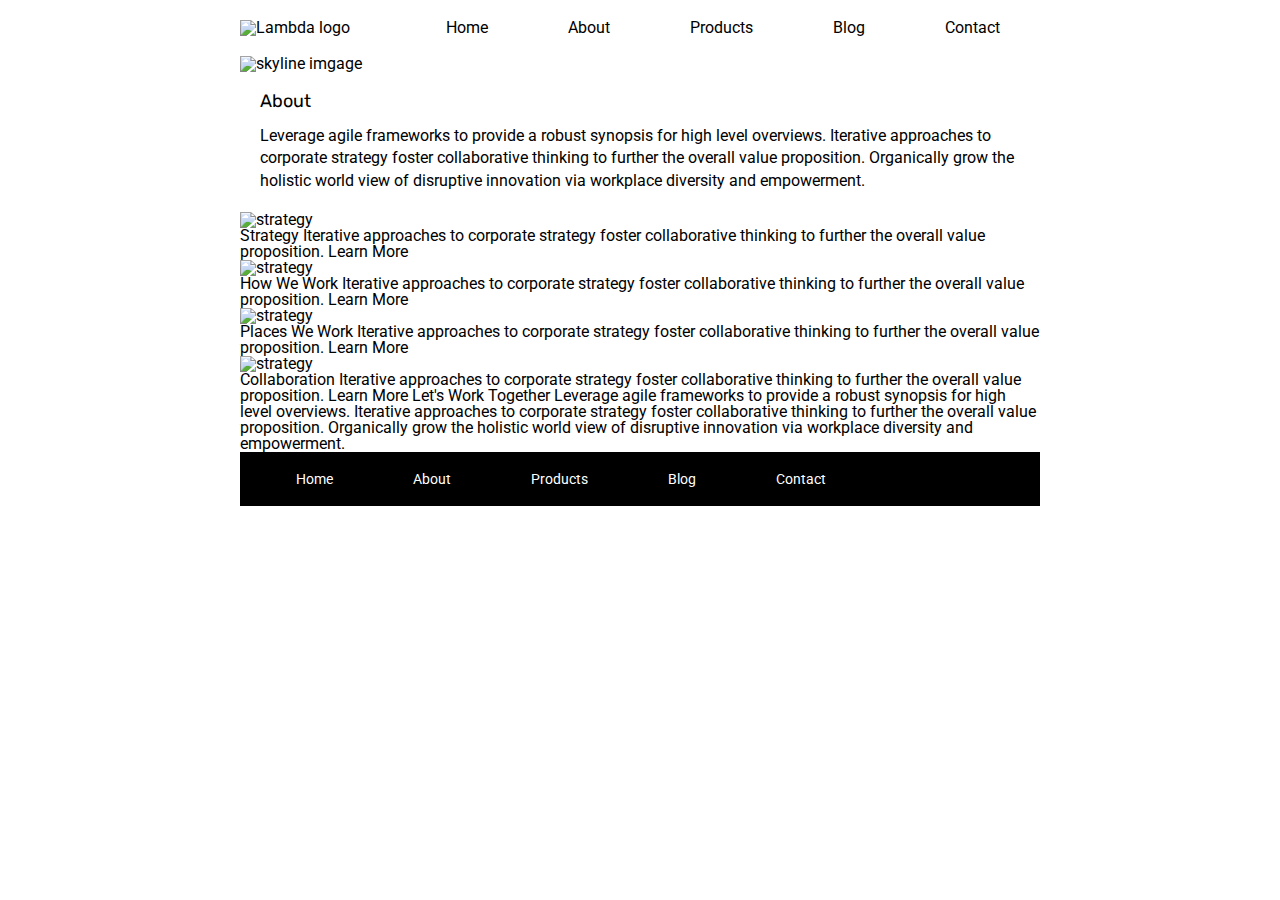
==== about.html @ e31d1db3 "fix img issue in index page" ====
<!doctype html>

<html lang="en">

<head>
  <meta charset="utf-8">

  <title>Sprint Challenge - About</title>

  <link href="https://fonts.googleapis.com/css?family=Roboto|Rubik" rel="stylesheet">
  <link rel="stylesheet" href="css/index.css">

</head>

<body>
  <div class="container-about-page">
    <header class="header1">
      <img class="img1" src="img\lambda-black.png" alt="Lambda logo">
      <nav class="nav1">
        <a href="index.html">Home</a>
        <a href="about.html">About</a>
        <a href="">Products</a>
        <a href="">Blog</a>
        <a href="">Contact</a>
      </nav>
    </header>
    <img class="img2" src="img\jumbo-about.png" alt="skyline imgage">

    <section class="section2">
      <div class="text-container">
        <h2>About</h2>
        <p>Leverage agile frameworks to provide a robust synopsis for high level overviews. Iterative approaches to
          corporate strategy foster collaborative thinking to further the overall value proposition. Organically grow
          the holistic world view of disruptive innovation via workplace diversity and empowerment.</p>
      </div>
    </section>

    <img src="img/about-plan.png" alt="strategy">

    Strategy

    Iterative approaches to corporate strategy foster collaborative thinking to further the overall value proposition.

    Learn More



    <img src="img/about-working.png" alt="strategy">

    How We Work

    Iterative approaches to corporate strategy foster collaborative thinking to further the overall value proposition.

    Learn More



    <img src="img/about-office.png" alt="strategy">

    Places We Work

    Iterative approaches to corporate strategy foster collaborative thinking to further the overall value proposition.

    Learn More

    <img src="img/about-meeting.png" alt="strategy">

    Collaboration

    Iterative approaches to corporate strategy foster collaborative thinking to further the overall value proposition.

    Learn More

    Let's Work Together

    Leverage agile frameworks to provide a robust synopsis for high level overviews. Iterative approaches to corporate
    strategy foster collaborative thinking to further the overall value proposition. Organically grow the holistic world
    view of disruptive innovation via workplace diversity and empowerment.

    <footer>
      <nav>
        <a href="index.html">Home</a>
        <a href="#">About</a>
        <a href="#">Products</a>
        <a href="#">Blog</a>
        <a href="#">Contact</a>
      </nav>
    </footer>
  </div><!-- container -->
</body>

</html>
---- css/index.css ----
/* http://meyerweb.com/eric/tools/css/reset/ 
   v2.0 | 20110126
   License: none (public domain)
*/

html, body, div, span, applet, object, iframe,
h1, h2, h3, h4, h5, h6, p, blockquote, pre,
a, abbr, acronym, address, big, cite, code,
del, dfn, em, img, ins, kbd, q, s, samp,
small, strike, strong, sub, sup, tt, var,
b, u, i, center,
dl, dt, dd, ol, ul, li,
fieldset, form, label, legend,
table, caption, tbody, tfoot, thead, tr, th, td,
article, aside, canvas, details, embed, 
figure, figcaption, footer, header, hgroup, 
menu, nav, output, ruby, section, summary,
time, mark, audio, video {
	margin: 0;
	padding: 0;
	border: 0;
	font-size: 100%;
	font: inherit;
	vertical-align: baseline;
}
/* HTML5 display-role reset for older browsers */
article, aside, details, figcaption, figure, 
footer, header, hgroup, menu, nav, section {
	display: block;
}
body {
	line-height: 1;
}
ol, ul {
	list-style: none;
}
blockquote, q {
	quotes: none;
}
blockquote:before, blockquote:after,
q:before, q:after {
	content: '';
	content: none;
}
table {
	border-collapse: collapse;
	border-spacing: 0;
}

* {
    box-sizing: border-box;
}

html, body {
    height: 100%;
    font-family: 'Roboto', sans-serif;
}

h1, h2, h3, h4, h5 {
    font-size: 18px;
    margin-bottom: 15px;
    font-family: 'Rubik', sans-serif;
}

p {
    line-height: 1.4;
}

.container {
    width: 800px;
    margin: 0 auto;
}

.top-content {
    display: flex;
    flex-wrap: wrap;
    justify-content: space-evenly;
    margin-bottom: 20px;
    border-bottom: 1px dashed black;
}

.top-content .text-container {
    width: 48%;
    padding: 0 1%;
    padding-bottom: 20px;  
}

.middle-content {
    margin-bottom: 20px;
    border-bottom: 1px dashed black;
}

.middle-content h2 {
    padding: 0 2%;
    margin-bottom: 0;
}

.middle-content .boxes {
    display: flex;
    flex-wrap: wrap;
    justify-content: space-evenly;
}

.middle-content .boxes .box {
    width: 12.5%;
    height: 100px;
    background: black;
    margin: 20px 2.5%;
    color: white;
    display: flex;
    align-items: center;
    justify-content: center;
}

.bottom-content {
    display: flex;
    margin: 0 2% 20px;
    justify-content: space-around;
}

.bottom-content .text-container {
    padding-right: 4%;
}

.bottom-content .text-container:last-child {
    padding-right: 0;
}

footer {
    width: 100%;
    background: black;
}

footer nav {
    width: 60%;
    display: flex;
    justify-content: space-between;
    align-items: center;
    padding: 20px 2%;
    font-size: 14px;
}

footer nav a {
    color: white;
    text-decoration: none;
}


.header1{
    display: flex;
    justify-content: space-between;
    padding: 20px 0px;
    align-items: flex-end;
    
}

a{
    text-decoration: none;
    color: black;
    padding: 0 40px;
}

.nav1{
    display: flex;
}


.img2{
    padding-bottom: 20px;
}

#box1{
    background-color:teal;
}
#box2{
    background-color:gold;
}
#box3{
    background-color:cadetblue;
}
#box4{
    background-color:coral;
}
#box5{
    background-color:crimson;
}
#box6{
    background-color:forestgreen;
}
#box7{
    background-color:darkorchid;
}
#box8{
    background-color:hotpink;
}
#box9{
    background-color:indigo;
}
#box10{
    background-color:dodgerblue;
}

.container-about-page{
    width: 800px;
    margin: 0 auto;
    display: flex;
    flex-direction: column;
}

.section2{
    padding: 0px 0px 20px 20px;
}



/*first commit only/*
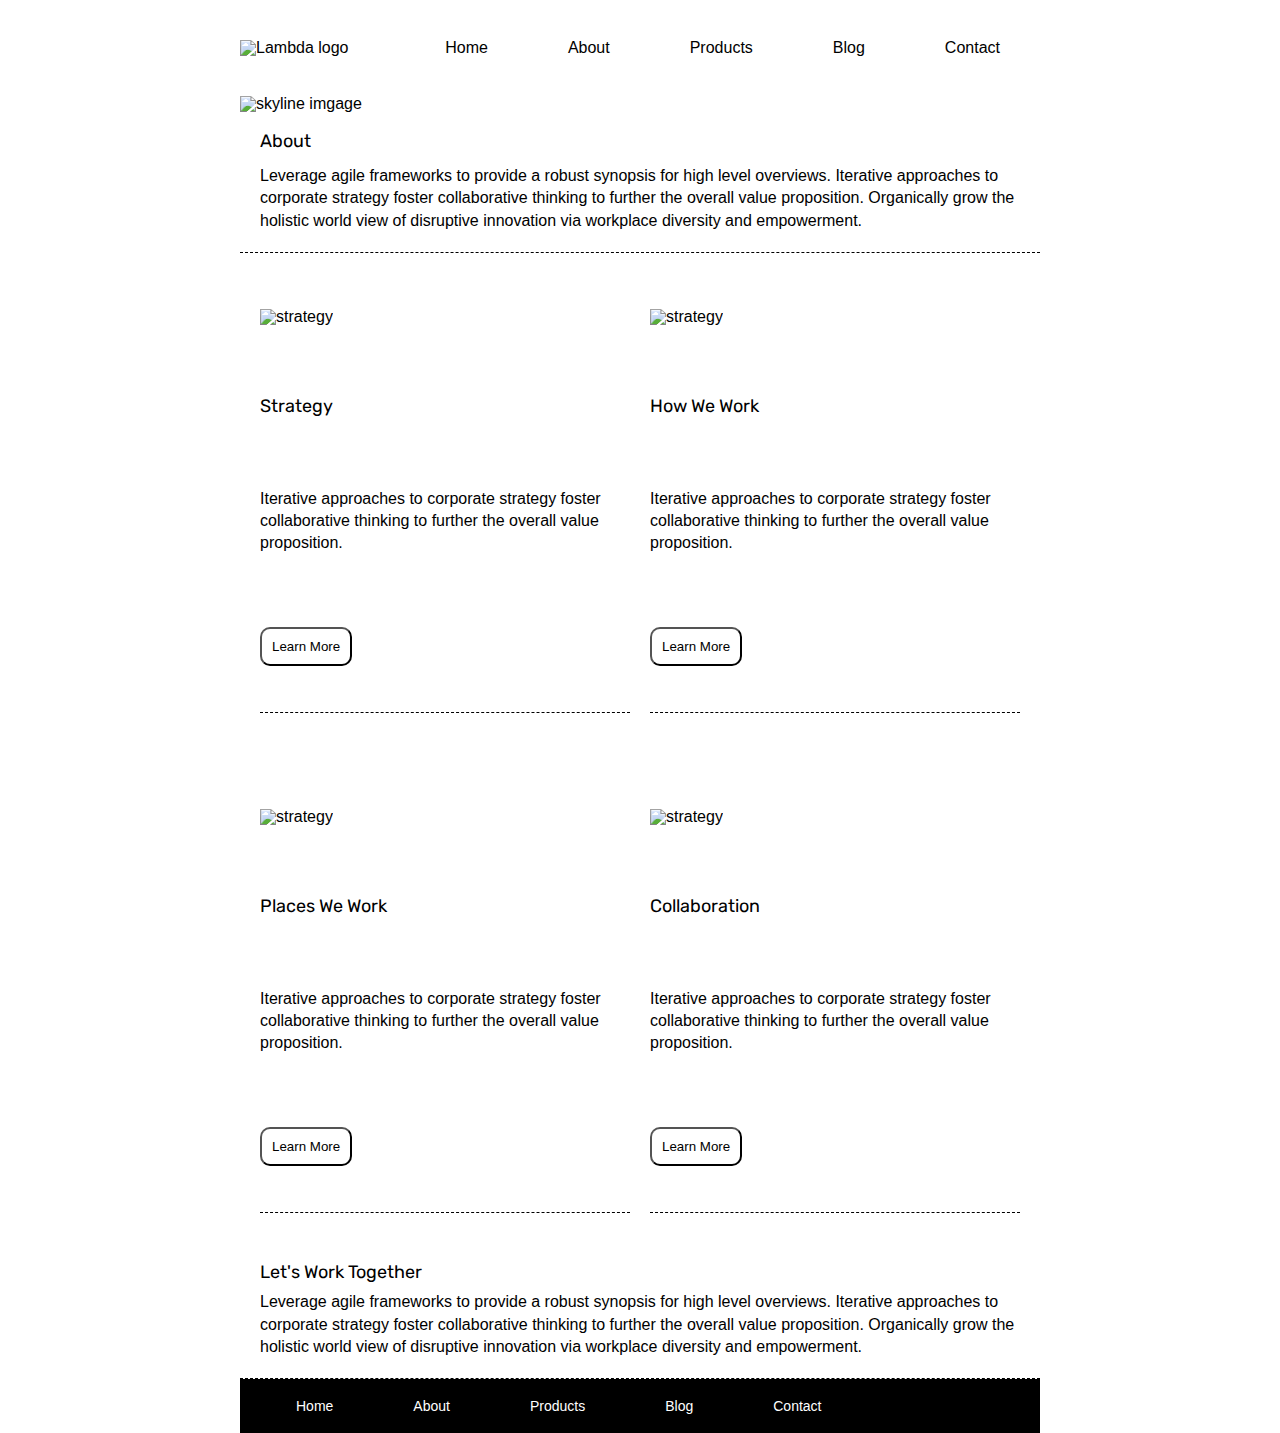
==== commit 36fdb924: "Finish commit" ====
--- a/about.html
+++ b/about.html
@@ -35,48 +35,73 @@
       </div>
     </section>
 
-    <img src="img/about-plan.png" alt="strategy">
 
-    Strategy
+    <section class="section3">
+      <div class="div1">
+        <div class="div2" id="div3">
+          <img src="img/about-plan.png" alt="strategy">
+          <h1 class="h11">Strategy</h1>
+          <p>
+            Iterative approaches to corporate strategy foster collaborative thinking to further the overall value
+            proposition.
+          </p>
+          <button class="button1">
+            Learn More
+          </button>
+        </div>
 
-    Iterative approaches to corporate strategy foster collaborative thinking to further the overall value proposition.
+        <div class="div2">
+          <img src="img/about-working.png" alt="strategy">
 
-    Learn More
+          <h1 class="h11">How We Work</h1>
+          <p>
+            Iterative approaches to corporate strategy foster collaborative thinking to further the overall value
+            proposition.
+          </p>
+          <button class="button1">
+            Learn More
+          </button>
+        </div>
+      </div>
 
+      <div class="div1">
+        <div class="div2" id="div3">
+          <img src="img/about-office.png" alt="strategy">
 
+          <h1 class="h11">Places We Work</h1>
+          <p>
+            Iterative approaches to corporate strategy foster collaborative thinking to further the overall value
+            proposition.
+          </p>
+          <button class="button1">
+            Learn More
+          </button>
+        </div>
+        <div class="div2">
+          <img src="img/about-meeting.png" alt="strategy">
 
-    <img src="img/about-working.png" alt="strategy">
+          <h1 class="h11">Collaboration</h1>
+          <p>
+            Iterative approaches to corporate strategy foster collaborative thinking to further the overall value
+            proposition.
+          </p>
+          <button class="button1">
+            Learn More
+          </button>
 
-    How We Work
-
-    Iterative approaches to corporate strategy foster collaborative thinking to further the overall value proposition.
-
-    Learn More
-
-
-
-    <img src="img/about-office.png" alt="strategy">
-
-    Places We Work
-
-    Iterative approaches to corporate strategy foster collaborative thinking to further the overall value proposition.
-
-    Learn More
-
-    <img src="img/about-meeting.png" alt="strategy">
-
-    Collaboration
-
-    Iterative approaches to corporate strategy foster collaborative thinking to further the overall value proposition.
-
-    Learn More
-
-    Let's Work Together
-
-    Leverage agile frameworks to provide a robust synopsis for high level overviews. Iterative approaches to corporate
-    strategy foster collaborative thinking to further the overall value proposition. Organically grow the holistic world
-    view of disruptive innovation via workplace diversity and empowerment.
-
+        </div>
+      </div>
+    </section>
+    <section class="section2">
+      <h3>Let's Work Together</h3>
+      <p>
+        Leverage agile frameworks to provide a robust synopsis for high level overviews. Iterative approaches to
+        corporate
+        strategy foster collaborative thinking to further the overall value proposition. Organically grow the holistic
+        world
+        view of disruptive innovation via workplace diversity and empowerment.
+      </p>
+    </section>
     <footer>
       <nav>
         <a href="index.html">Home</a>
--- a/css/index.css
+++ b/css/index.css
@@ -53,7 +53,7 @@
 
 html, body {
     height: 100%;
-    font-family: 'Roboto', sans-serif;
+    font-family: sans-serif;
 }
 
 h1, h2, h3, h4, h5 {
@@ -149,7 +149,7 @@
 .header1{
     display: flex;
     justify-content: space-between;
-    padding: 20px 0px;
+    padding: 40px 0px;
     align-items: flex-end;
     
 }
@@ -209,8 +209,55 @@
 
 .section2{
     padding: 0px 0px 20px 20px;
-}
-
+    border-bottom: dashed black thin;
+    
+}
+
+.section3{
+    
+    display:flex;
+    flex-direction: column;
+}
+
+.div1{
+    display: flex;
+    flex-direction: row;
+
+}
+
+.div2{
+    display:flex;
+    flex-direction: column;
+    justify-content: space-around;
+    align-items: flex-start;
+    padding: 0 0 10px 0;
+    margin: 20px;
+    margin-bottom: 40px;
+    border-bottom: black dashed thin;
+    height: 440px;;
+    
+}
+
+#div3{
+    margin-right: 0px;
+   
+}
+
+.h11{
+    margin-bottom: 0px;
+}
+
+.button1{
+    padding: 10px;
+    background-color: white;
+    border-radius: 10px;
+    border-color:black;
+    align-self: flex-start;
+}
+
+h3{
+    margin: 10px 0;
+}
 
 
 /*first commit only/* 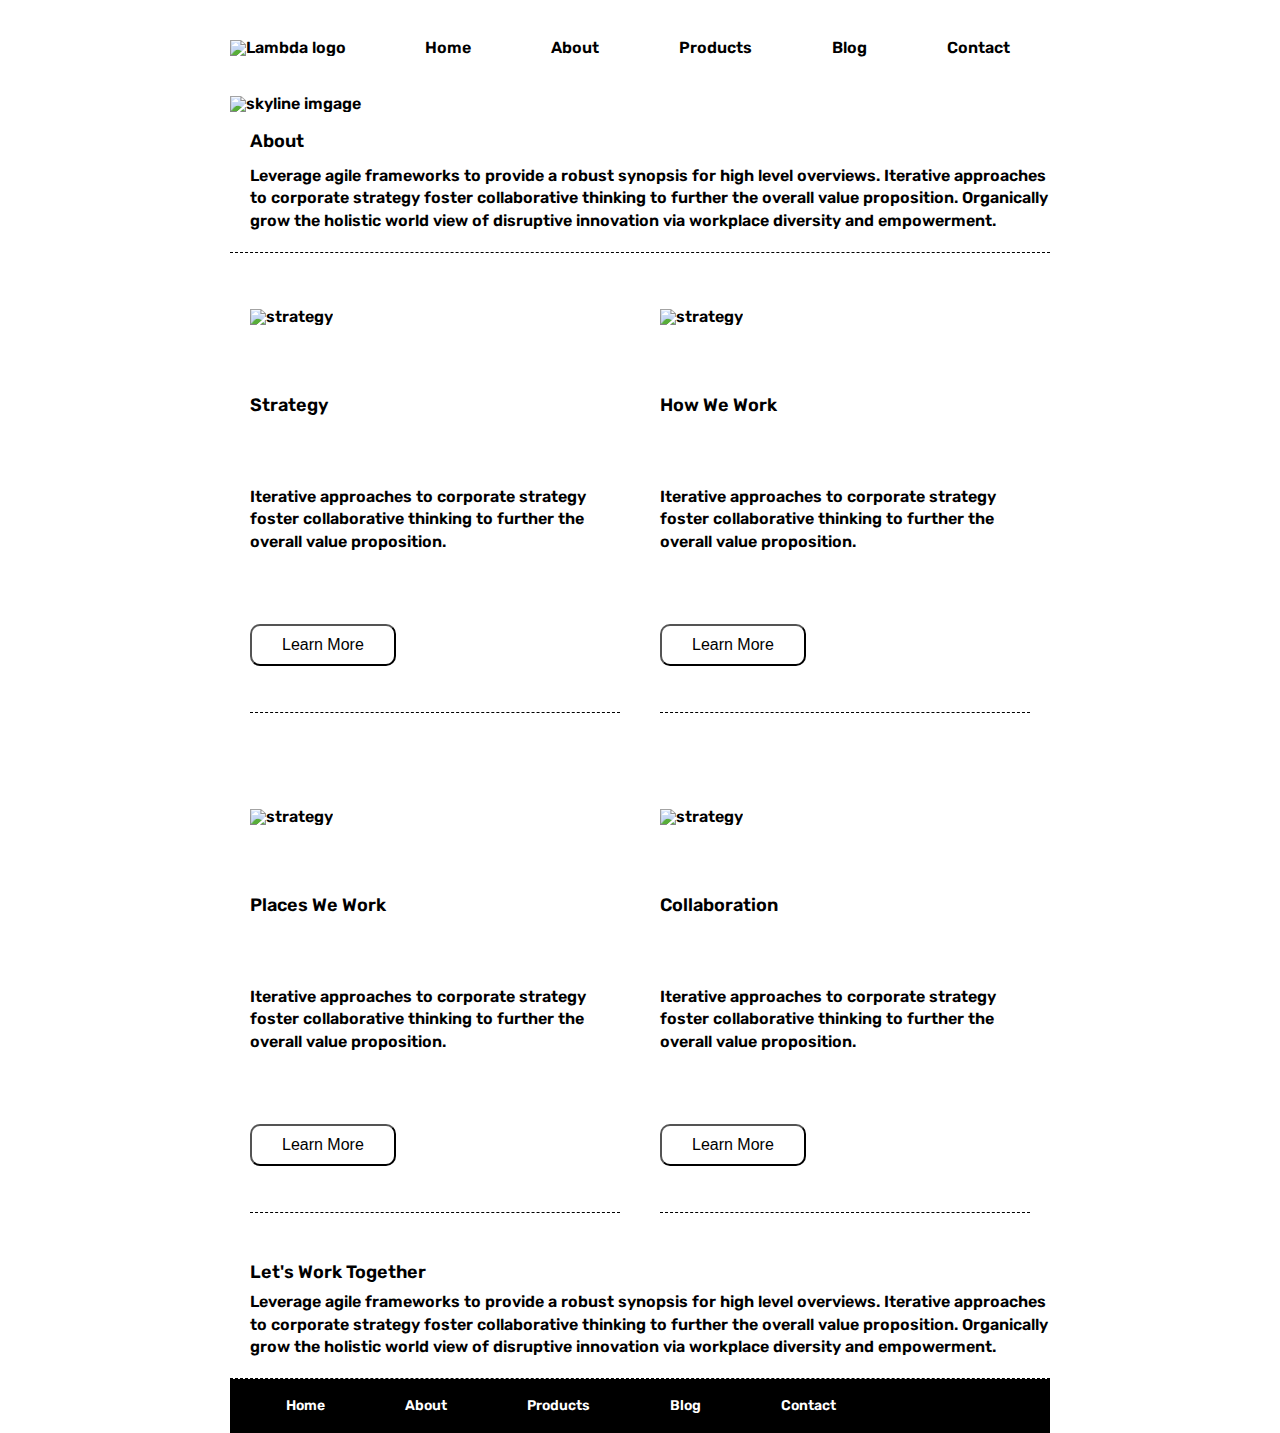
==== commit b6411000: "answer the readMe questions" ====
--- a/about.html
+++ b/about.html
@@ -38,7 +38,7 @@
 
     <section class="section3">
       <div class="div1">
-        <div class="div2" id="div3">
+        <div class="div2 div3">
           <img src="img/about-plan.png" alt="strategy">
           <h1 class="h11">Strategy</h1>
           <p>
@@ -65,7 +65,7 @@
       </div>
 
       <div class="div1">
-        <div class="div2" id="div3">
+        <div class="div2 div3">
           <img src="img/about-office.png" alt="strategy">
 
           <h1 class="h11">Places We Work</h1>
--- a/css/index.css
+++ b/css/index.css
@@ -20,7 +20,8 @@
 	padding: 0;
 	border: 0;
 	font-size: 100%;
-	font: inherit;
+    font: inherit;
+    font-weight: 590;
 	vertical-align: baseline;
 }
 /* HTML5 display-role reset for older browsers */
@@ -53,7 +54,7 @@
 
 html, body {
     height: 100%;
-    font-family: sans-serif;
+    font-family: 'Rubik', sans-serif;
 }
 
 h1, h2, h3, h4, h5 {
@@ -67,7 +68,7 @@
 }
 
 .container {
-    width: 800px;
+    width: 820px;
     margin: 0 auto;
 }
 
@@ -166,6 +167,7 @@
 
 
 .img2{
+    width: 820px;
     padding-bottom: 20px;
 }
 
@@ -201,7 +203,7 @@
 }
 
 .container-about-page{
-    width: 800px;
+    width: 820px;
     margin: 0 auto;
     display: flex;
     flex-direction: column;
@@ -238,17 +240,13 @@
     
 }
 
-#div3{
-    margin-right: 0px;
-   
-}
-
 .h11{
     margin-bottom: 0px;
 }
 
 .button1{
-    padding: 10px;
+    padding: 10px 30px;
+    font-size: 16px;
     background-color: white;
     border-radius: 10px;
     border-color:black;
